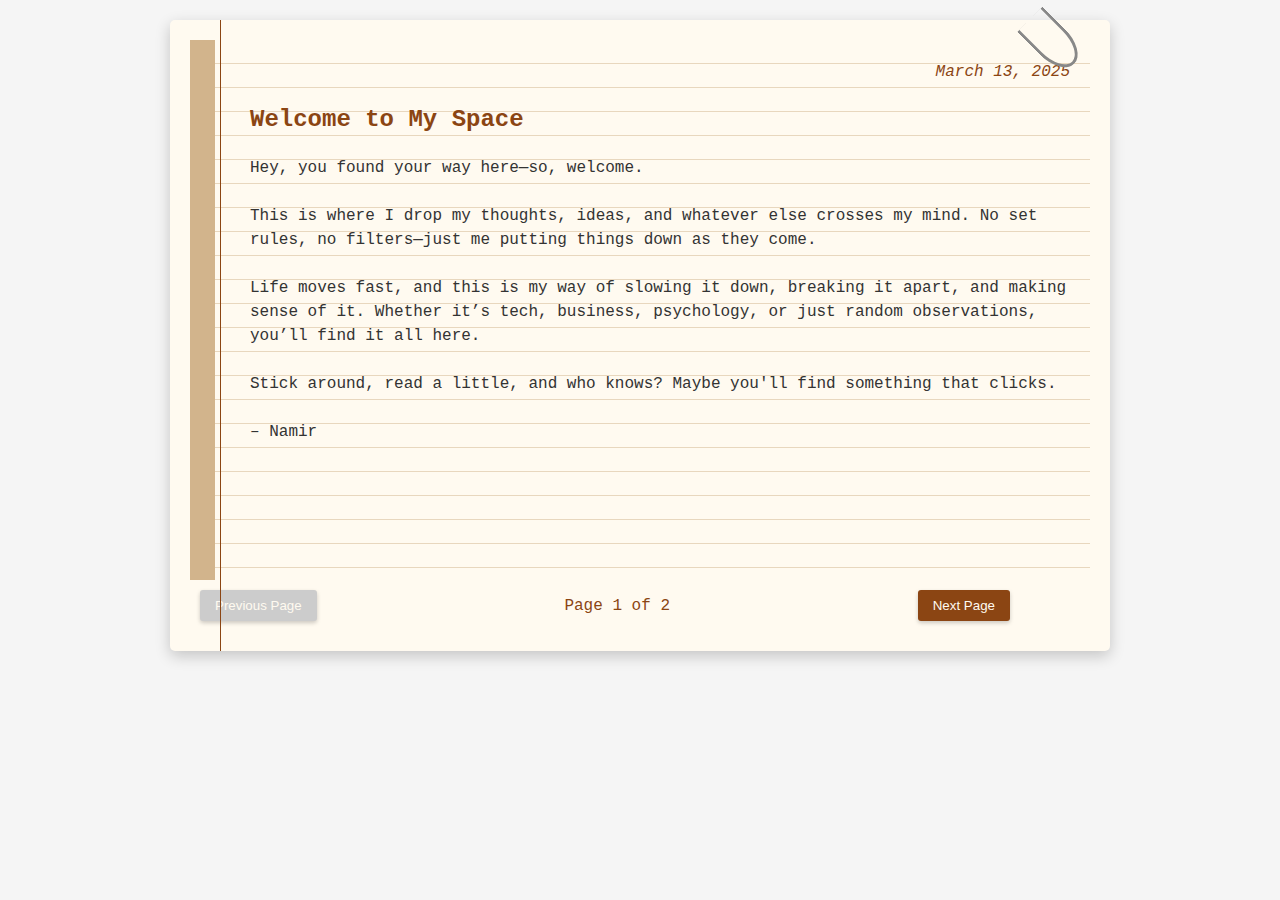
==== index.html @ 324fe3c0 "Rename blog.html to index.html" ====
<head>
    <meta charset="UTF-8">
    <meta name="viewport" content="width=device-width, initial-scale=1.0">
    <title>My Notebook Blog</title>
    <style>
        :root {
            --paper-color: #fffaf0;
            --ink-color: #333;
            --accent-color: #8b4513;
            --shadow-color: rgba(0, 0, 0, 0.2);
            --ruled-line: #d2b48c;
        }

        body, html {
            margin: 0;
            padding: 0;
            font-family: 'Courier New', monospace;
            background-color: #f5f5f5;
            color: var(--ink-color);
            height: 100%;
        }

        .container {
            display: flex;
            flex-direction: column;
            min-height: 100vh;
            max-width: 1200px;
            margin: 0 auto;
        }

        h1 {
            font-family: 'Courier New', monospace;
            letter-spacing: 2px;
            margin: 0;
        }

        nav {
            margin-top: 15px;
        }

        nav a {
            color: var(--paper-color);
            text-decoration: none;
            margin: 0 15px;
            padding: 5px 10px;
            border: 1px solid transparent;
            transition: all 0.3s;
        }

        nav a:hover {
            border-bottom: 1px solid var(--paper-color);
        }

        main {
            flex: 1;
            padding: 20px;
            display: flex;
            flex-direction: column;
            align-items: center;
        }

        .notebook {
            width: 90%;
            max-width: 900px;
            background-color: var(--paper-color);
            border-radius: 5px;
            box-shadow: 0 5px 15px var(--shadow-color);
            padding: 20px;
            position: relative;
            margin-bottom: 30px;
        }

        .notebook::after {
            content: '';
            position: absolute;
            top: 0;
            bottom: 0;
            left: 50px;
            width: 1px;
            background-color: var(--accent-color);
        }

        .blog-post {
            background-image: 
                linear-gradient(to bottom, transparent 0px, transparent 23px, var(--ruled-line) 24px),
                linear-gradient(to right, var(--ruled-line) 25px, transparent 25px, transparent 100%);
            background-size: 100% 24px;
            line-height: 24px;
            padding: 20px 20px 20px 60px;
            min-height: 500px;
            position: relative;
            display: none;
            animation-duration: 1s;
            animation-fill-mode: forwards;
        }
        .blog-post.active {
            display: block;
        }
        @keyframes pageEnter {
            from { 
                opacity: 0;
                transform: rotateY(-30deg);
                transform-origin: left center;
            }
            to { 
                opacity: 1;
                transform: rotateY(0deg);
            }
        }
        @keyframes pageExit {
            from { 
                opacity: 1;
                transform: rotateY(0deg);
                transform-origin: right center;
            }
            to { 
                opacity: 0;
                transform: rotateY(30deg);
            }
        }
        .page-entering {
            animation-name: pageEnter;
        }
        .page-exiting {
            animation-name: pageExit;
        }
        .blog-post h2 {
            font-family: 'Courier New', monospace;
            color: var(--accent-color);
            margin-top: 0;
            margin-bottom: 24px;
        }
        .blog-post p {
            margin-top: 0;
            margin-bottom: 24px;
        }
        .date {
            text-align: right;
            font-style: italic;
            color: var(--accent-color);
            margin-bottom: 24px;
        }
        .pagination {
            display: flex;
            justify-content: space-between;
            width: 90%;
            max-width: 900px;
            padding: 10px;
        }
        .pagination button {
            background-color: var(--accent-color);
            color: var(--paper-color);
            border: none;
            padding: 8px 15px;
            cursor: pointer;
            border-radius: 3px;
            box-shadow: 0 2px 4px var(--shadow-color);
            transition: all 0.3s;
        }
        .pagination button:hover {
            background-color: #6d3710;
        }
        .pagination button:disabled {
            background-color: #ccc;
            cursor: not-allowed;
        }
        .page-indicator {
            color: var(--accent-color);
            align-self: center;
        }
        .paperclip {
            position: absolute;
            top: -10px;
            right: 40px;
            width: 30px;
            height: 60px;
            border: 3px solid #888;
            border-radius: 50% 50% 0 0;
            border-bottom: none;
            transform: rotate(135deg);
            z-index: 1;
        }
        @media (max-width: 768px) {
            .notebook::after {
                left: 20px;
            }
            .blog-post {
                padding-left: 40px;
            }
        }
    </style>
</head>
<body>
        <main>
            <div class="notebook">
                <div class="paperclip"></div>
                <div class="blog-post active" id="post1">
                    <div class="date">March 13, 2025</div>
                    <h2>Welcome to My Space</h2>
                    <p>Hey, you found your way here—so, welcome.</p>
                    <p>This is where I drop my thoughts, ideas, and whatever else crosses my mind. No set rules, no filters—just me putting things down as they come.</p>
                    <p>Life moves fast, and this is my way of slowing it down, breaking it apart, and making sense of it. Whether it’s tech, business, psychology, or just random observations, you’ll find it all here.</p>
                    <p>Stick around, read a little, and who knows? Maybe you'll find something that clicks.</p>
                    <p>– Namir</p>
                </div>
                <div class="blog-post" id="post2">
                    <div class="date">March 14, 2025</div>
                    <h2>The Pursuit of Growth: Balancing Passion, Discipline, and Connection</h2>
                    <p>I’ve been thinking a lot lately about the things that drive me—why I push myself in certain areas but hold back in others. Maybe it’s the thrill of the chase, the satisfaction of seeing improvement, or just the need to prove to myself that I can. Whatever the reason, I know one thing for sure: growth isn’t a straight path. It’s a cycle of highs and lows, pushing forward and pulling back, figuring out where to put my energy and where to let go.</p>
                    <h2>The Mindset of Improvement</h2>
                    <p>I’m the kind of person who enjoys getting better at things—whether it’s coding, business strategy, or even understanding people. There’s something about solving a problem, building something from scratch, or even just refining a skill that keeps me engaged. But I’ve also realized that improvement isn’t just about raw effort; it’s about knowing where to focus.</p>
                    <p>For example, I’ve been working on getting better at web development and interactive experiences, crafting digital spaces that are more than just functional—they’re engaging. The same way I think about user experience and design, I’ve started thinking about life: what makes interactions meaningful? How do I create something that actually resonates with people?</p>
                    <h2>The Psychology of Connection</h2>
                    <p>I’ve always found human behavior interesting—what makes us drawn to certain people, why we hesitate, and what we actually seek in relationships. It’s why I enjoy talking about psychology, mental models, and self-improvement so much. But the truth is, understanding these things in theory is one thing—applying them in my own life is another.</p>
                    <p>Lately, I’ve been questioning my own approach to relationships. Sometimes, I feel like I’m the one always initiating, always chasing the conversation. Other times, I step back, unsure if I’m overthinking or if I just need to let things happen naturally. Maybe the real lesson is learning when to engage and when to let things breathe.</p>
                    <h2>Business, Discipline, and Long-Term Thinking</h2>
                    <p>As a business and computer science student, I see the world through two lenses: creativity and logic. One of the most valuable things I’ve learned is that long-term success isn’t about motivation—it’s about discipline.</p>
                    <p>Whether it’s running Joe’s Java, studying for midterms, or even fitness, I’ve realized that results don’t come from short bursts of energy. They come from consistent effort, even when things feel slow. It’s something I’ve had to remind myself when studying for my exams, when working on my portfolio, and even when trying to develop better habits.</p>
                    <p>But discipline doesn’t mean running on empty. I’ve learned the hard way that burnout is real, and neglecting basic things like sleep, nutrition, and rest can make even simple tasks feel impossible. Maybe that’s why I’ve been feeling drained lately.</p>
                    <h2>Looking Ahead</h2>
                    <p>So where does that leave me? Right now, I’m focusing on rebalancing—figuring out where to apply my energy and where to pull back.</p>
                    <p>I want to push myself to build things that matter, to surround myself with people who bring real value to my life, and to make sure that every step I take is actually moving me forward. I don’t have all the answers, but I know that growth isn’t just about what I do—it’s about who I become in the process.</p>
                </div>
            <div class="pagination">
                <button id="prevBtn" disabled>Previous Page</button>
                <span class="page-indicator">Page <span id="currentPage">1</span> of <span id="totalPages">3</span></span>
                <button id="nextBtn">Next Page</button>
            </div>
        </main>
    </div>
    <script>
        const posts = document.querySelectorAll('.blog-post');
        const prevBtn = document.getElementById('prevBtn');
        const nextBtn = document.getElementById('nextBtn');
        const currentPageEl = document.getElementById('currentPage');
        const totalPagesEl = document.getElementById('totalPages');       
        let currentIndex = 0;
        totalPagesEl.textContent = posts.length;
        function showPost(index) {
            posts[currentIndex].classList.add('page-exiting');         
            setTimeout(() => {
                posts[currentIndex].classList.remove('active', 'page-exiting');
                currentIndex = index;       
                posts[currentIndex].classList.add('active', 'page-entering');  
                currentPageEl.textContent = currentIndex + 1;
                prevBtn.disabled = currentIndex === 0;
                nextBtn.disabled = currentIndex === posts.length - 1;
                setTimeout(() => {
                    posts[currentIndex].classList.remove('page-entering');
                }, 1000); }, 500); }
        prevBtn.addEventListener('click', () => {
            if (currentIndex > 0) {
                showPost(currentIndex - 1);
            } });
        nextBtn.addEventListener('click', () => {
            if (currentIndex < posts.length - 1) {
                showPost(currentIndex + 1);
            }  });
    </script>
</body>
</html>
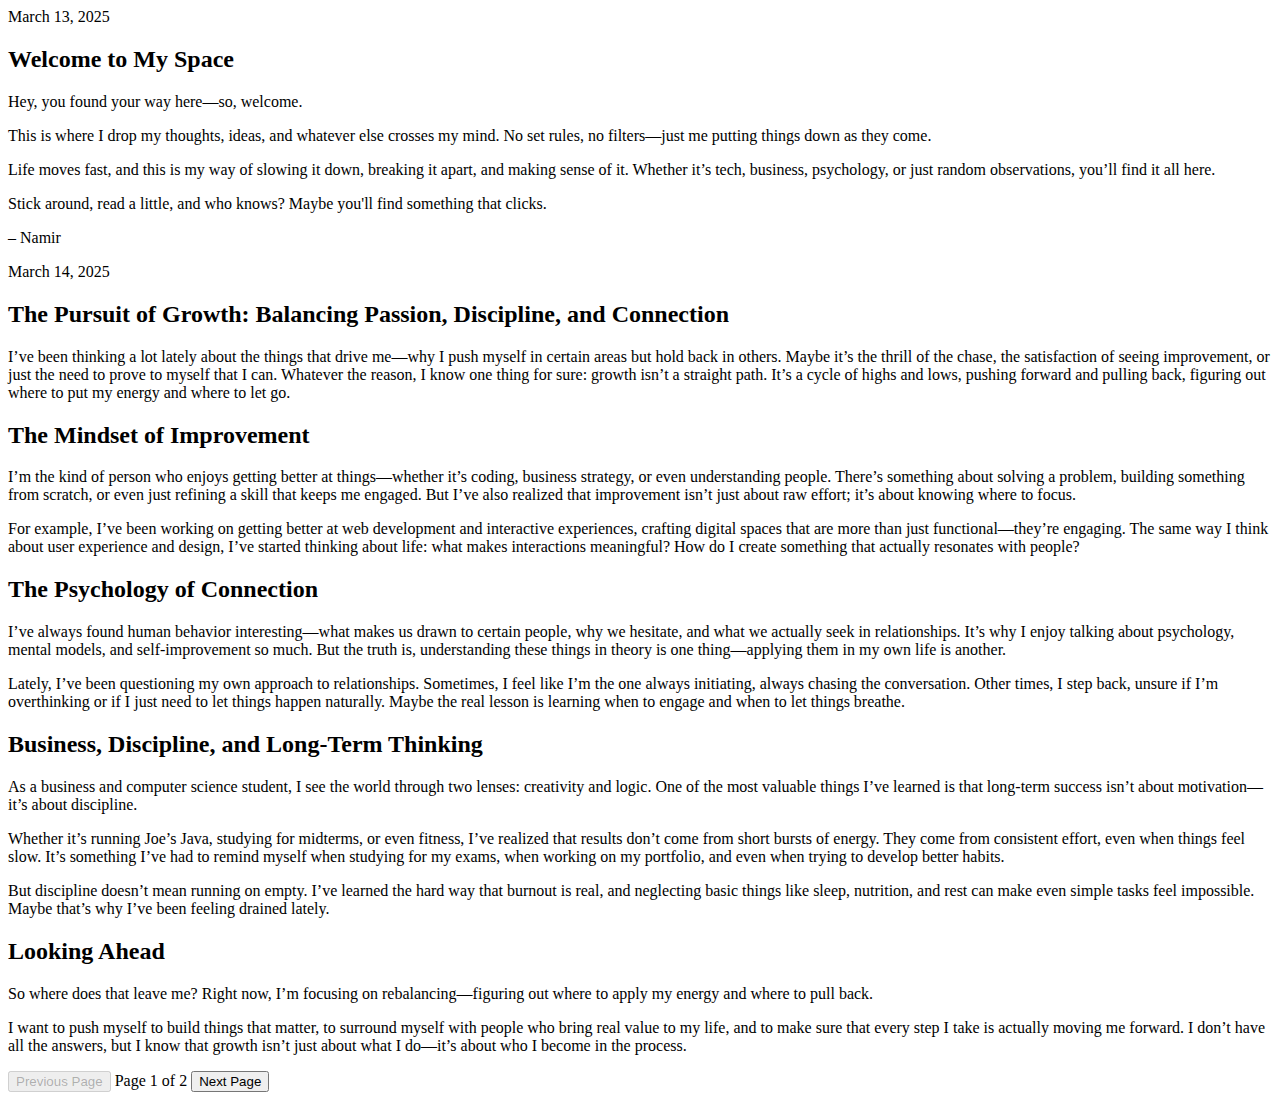
==== commit 2612f320: "Update index.html" ====
--- a/index.html
+++ b/index.html
@@ -2,193 +2,7 @@
     <meta charset="UTF-8">
     <meta name="viewport" content="width=device-width, initial-scale=1.0">
     <title>My Notebook Blog</title>
-    <style>
-        :root {
-            --paper-color: #fffaf0;
-            --ink-color: #333;
-            --accent-color: #8b4513;
-            --shadow-color: rgba(0, 0, 0, 0.2);
-            --ruled-line: #d2b48c;
-        }
-
-        body, html {
-            margin: 0;
-            padding: 0;
-            font-family: 'Courier New', monospace;
-            background-color: #f5f5f5;
-            color: var(--ink-color);
-            height: 100%;
-        }
-
-        .container {
-            display: flex;
-            flex-direction: column;
-            min-height: 100vh;
-            max-width: 1200px;
-            margin: 0 auto;
-        }
-
-        h1 {
-            font-family: 'Courier New', monospace;
-            letter-spacing: 2px;
-            margin: 0;
-        }
-
-        nav {
-            margin-top: 15px;
-        }
-
-        nav a {
-            color: var(--paper-color);
-            text-decoration: none;
-            margin: 0 15px;
-            padding: 5px 10px;
-            border: 1px solid transparent;
-            transition: all 0.3s;
-        }
-
-        nav a:hover {
-            border-bottom: 1px solid var(--paper-color);
-        }
-
-        main {
-            flex: 1;
-            padding: 20px;
-            display: flex;
-            flex-direction: column;
-            align-items: center;
-        }
-
-        .notebook {
-            width: 90%;
-            max-width: 900px;
-            background-color: var(--paper-color);
-            border-radius: 5px;
-            box-shadow: 0 5px 15px var(--shadow-color);
-            padding: 20px;
-            position: relative;
-            margin-bottom: 30px;
-        }
-
-        .notebook::after {
-            content: '';
-            position: absolute;
-            top: 0;
-            bottom: 0;
-            left: 50px;
-            width: 1px;
-            background-color: var(--accent-color);
-        }
-
-        .blog-post {
-            background-image: 
-                linear-gradient(to bottom, transparent 0px, transparent 23px, var(--ruled-line) 24px),
-                linear-gradient(to right, var(--ruled-line) 25px, transparent 25px, transparent 100%);
-            background-size: 100% 24px;
-            line-height: 24px;
-            padding: 20px 20px 20px 60px;
-            min-height: 500px;
-            position: relative;
-            display: none;
-            animation-duration: 1s;
-            animation-fill-mode: forwards;
-        }
-        .blog-post.active {
-            display: block;
-        }
-        @keyframes pageEnter {
-            from { 
-                opacity: 0;
-                transform: rotateY(-30deg);
-                transform-origin: left center;
-            }
-            to { 
-                opacity: 1;
-                transform: rotateY(0deg);
-            }
-        }
-        @keyframes pageExit {
-            from { 
-                opacity: 1;
-                transform: rotateY(0deg);
-                transform-origin: right center;
-            }
-            to { 
-                opacity: 0;
-                transform: rotateY(30deg);
-            }
-        }
-        .page-entering {
-            animation-name: pageEnter;
-        }
-        .page-exiting {
-            animation-name: pageExit;
-        }
-        .blog-post h2 {
-            font-family: 'Courier New', monospace;
-            color: var(--accent-color);
-            margin-top: 0;
-            margin-bottom: 24px;
-        }
-        .blog-post p {
-            margin-top: 0;
-            margin-bottom: 24px;
-        }
-        .date {
-            text-align: right;
-            font-style: italic;
-            color: var(--accent-color);
-            margin-bottom: 24px;
-        }
-        .pagination {
-            display: flex;
-            justify-content: space-between;
-            width: 90%;
-            max-width: 900px;
-            padding: 10px;
-        }
-        .pagination button {
-            background-color: var(--accent-color);
-            color: var(--paper-color);
-            border: none;
-            padding: 8px 15px;
-            cursor: pointer;
-            border-radius: 3px;
-            box-shadow: 0 2px 4px var(--shadow-color);
-            transition: all 0.3s;
-        }
-        .pagination button:hover {
-            background-color: #6d3710;
-        }
-        .pagination button:disabled {
-            background-color: #ccc;
-            cursor: not-allowed;
-        }
-        .page-indicator {
-            color: var(--accent-color);
-            align-self: center;
-        }
-        .paperclip {
-            position: absolute;
-            top: -10px;
-            right: 40px;
-            width: 30px;
-            height: 60px;
-            border: 3px solid #888;
-            border-radius: 50% 50% 0 0;
-            border-bottom: none;
-            transform: rotate(135deg);
-            z-index: 1;
-        }
-        @media (max-width: 768px) {
-            .notebook::after {
-                left: 20px;
-            }
-            .blog-post {
-                padding-left: 40px;
-            }
-        }
-    </style>
+    <link rel="stylesheet" href="styles.css">
 </head>
 <body>
         <main>
--- a/styles.css
+++ b/styles.css
@@ -0,0 +1 @@
+
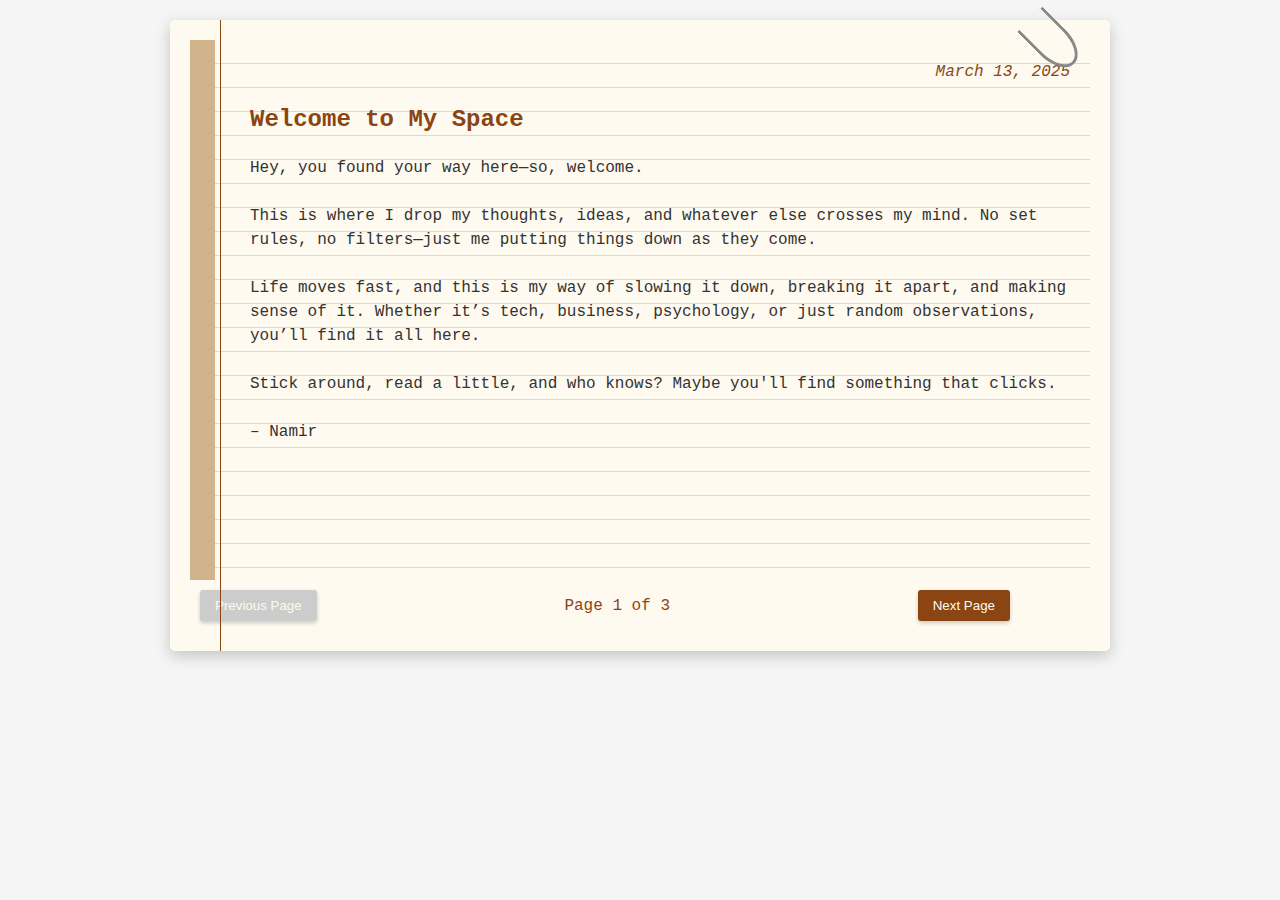
==== commit ff58edaa: "Update index.html" ====
--- a/index.html
+++ b/index.html
@@ -43,33 +43,6 @@
         </main>
     </div>
     <script>
-        const posts = document.querySelectorAll('.blog-post');
-        const prevBtn = document.getElementById('prevBtn');
-        const nextBtn = document.getElementById('nextBtn');
-        const currentPageEl = document.getElementById('currentPage');
-        const totalPagesEl = document.getElementById('totalPages');       
-        let currentIndex = 0;
-        totalPagesEl.textContent = posts.length;
-        function showPost(index) {
-            posts[currentIndex].classList.add('page-exiting');         
-            setTimeout(() => {
-                posts[currentIndex].classList.remove('active', 'page-exiting');
-                currentIndex = index;       
-                posts[currentIndex].classList.add('active', 'page-entering');  
-                currentPageEl.textContent = currentIndex + 1;
-                prevBtn.disabled = currentIndex === 0;
-                nextBtn.disabled = currentIndex === posts.length - 1;
-                setTimeout(() => {
-                    posts[currentIndex].classList.remove('page-entering');
-                }, 1000); }, 500); }
-        prevBtn.addEventListener('click', () => {
-            if (currentIndex > 0) {
-                showPost(currentIndex - 1);
-            } });
-        nextBtn.addEventListener('click', () => {
-            if (currentIndex < posts.length - 1) {
-                showPost(currentIndex + 1);
-            }  });
     </script>
 </body>
 </html>
--- a/styles.css
+++ b/styles.css
@@ -1 +1,202 @@
-
+:root {
+    --paper-color: #fffaf0;
+    --ink-color: #333;
+    --accent-color: #8b4513;
+    --shadow-color: rgba(0, 0, 0, 0.2);
+    --ruled-line: #d2b48c;
+}
+
+body, html {
+    margin: 0;
+    padding: 0;
+    font-family: 'Courier New', monospace;
+    background-color: #f5f5f5;
+    color: var(--ink-color);
+    height: 100%;
+}
+
+.container {
+    display: flex;
+    flex-direction: column;
+    min-height: 100vh;
+    max-width: 1200px;
+    margin: 0 auto;
+}
+
+h1 {
+    font-family: 'Courier New', monospace;
+    letter-spacing: 2px;
+    margin: 0;
+}
+
+nav {
+    margin-top: 15px;
+}
+
+nav a {
+    color: var(--paper-color);
+    text-decoration: none;
+    margin: 0 15px;
+    padding: 5px 10px;
+    border: 1px solid transparent;
+    transition: all 0.3s;
+}
+
+nav a:hover {
+    border-bottom: 1px solid var(--paper-color);
+}
+
+main {
+    flex: 1;
+    padding: 20px;
+    display: flex;
+    flex-direction: column;
+    align-items: center;
+}
+
+.notebook {
+    width: 90%;
+    max-width: 900px;
+    background-color: var(--paper-color);
+    border-radius: 5px;
+    box-shadow: 0 5px 15px var(--shadow-color);
+    padding: 20px;
+    position: relative;
+    margin-bottom: 30px;
+}
+
+.notebook::after {
+    content: '';
+    position: absolute;
+    top: 0;
+    bottom: 0;
+    left: 50px;
+    width: 1px;
+    background-color: var(--accent-color);
+}
+
+.blog-post {
+    background-image: 
+        linear-gradient(to bottom, transparent 0px, transparent 23px, var(--ruled-line) 24px),
+        linear-gradient(to right, var(--ruled-line) 25px, transparent 25px, transparent 100%);
+    background-size: 100% 24px;
+    line-height: 24px;
+    padding: 20px 20px 20px 60px;
+    min-height: 500px;
+    position: relative;
+    display: none;
+    animation-duration: 1s;
+    animation-fill-mode: forwards;
+}
+
+.blog-post.active {
+    display: block;
+}
+
+@keyframes pageEnter {
+    from { 
+        opacity: 0;
+        transform: rotateY(-30deg);
+        transform-origin: left center;
+    }
+    to { 
+        opacity: 1;
+        transform: rotateY(0deg);
+    }
+}
+
+@keyframes pageExit {
+    from { 
+        opacity: 1;
+        transform: rotateY(0deg);
+        transform-origin: right center;
+    }
+    to { 
+        opacity: 0;
+        transform: rotateY(30deg);
+    }
+}
+
+.page-entering {
+    animation-name: pageEnter;
+}
+
+.page-exiting {
+    animation-name: pageExit;
+}
+
+.blog-post h2 {
+    font-family: 'Courier New', monospace;
+    color: var(--accent-color);
+    margin-top: 0;
+    margin-bottom: 24px;
+}
+
+.blog-post p {
+    margin-top: 0;
+    margin-bottom: 24px;
+}
+
+.date {
+    text-align: right;
+    font-style: italic;
+    color: var(--accent-color);
+    margin-bottom: 24px;
+}
+
+.pagination {
+    display: flex;
+    justify-content: space-between;
+    width: 90%;
+    max-width: 900px;
+    padding: 10px;
+}
+
+.pagination button {
+    background-color: var(--accent-color);
+    color: var(--paper-color);
+    border: none;
+    padding: 8px 15px;
+    cursor: pointer;
+    border-radius: 3px;
+    box-shadow: 0 2px 4px var(--shadow-color);
+    transition: all 0.3s;
+}
+
+.pagination button:hover {
+    background-color: #6d3710;
+}
+
+.pagination button:disabled {
+    background-color: #ccc;
+    cursor: not-allowed;
+}
+
+.page-indicator {
+    color: var(--accent-color);
+    align-self: center;
+}
+
+.paperclip {
+    position: absolute;
+    top: -10px;
+    right: 40px;
+    width: 30px;
+    height: 60px;
+    border: 3px solid #888;
+    border-radius: 50% 50% 0 0;
+    border-bottom: none;
+    transform: rotate(135deg);
+    z-index: 1;
+}
+
+@media (max-width: 768px) {
+    .notebook::after {
+        left: 20px;
+    }
+
+    .blog-post {
+        padding-left: 40px;
+    }
+}
+
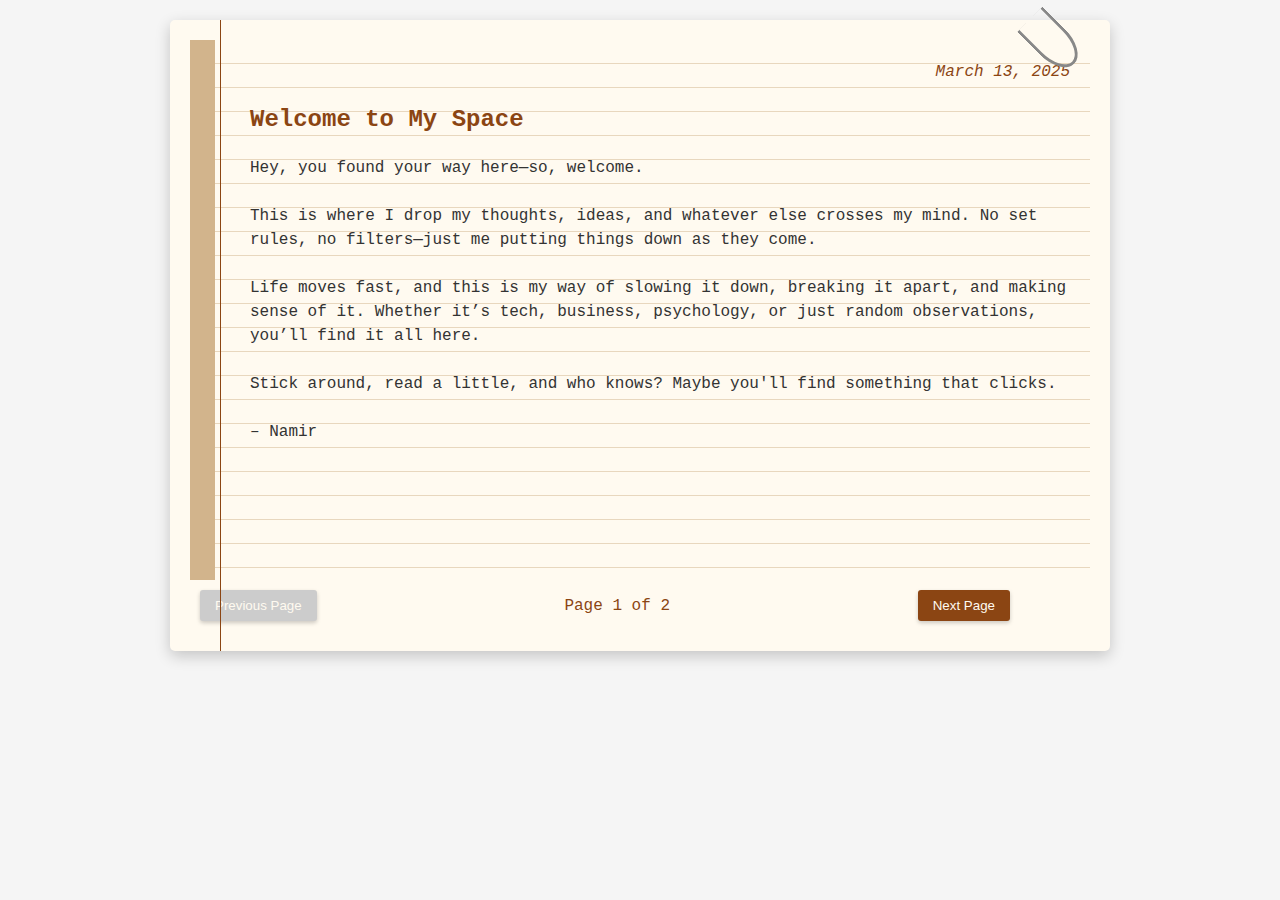
==== commit 4078ba62: "Update index.html" ====
--- a/index.html
+++ b/index.html
@@ -42,7 +42,6 @@
             </div>
         </main>
     </div>
-    <script>
-    </script>
+<script src="script.js"></script>
 </body>
 </html>
